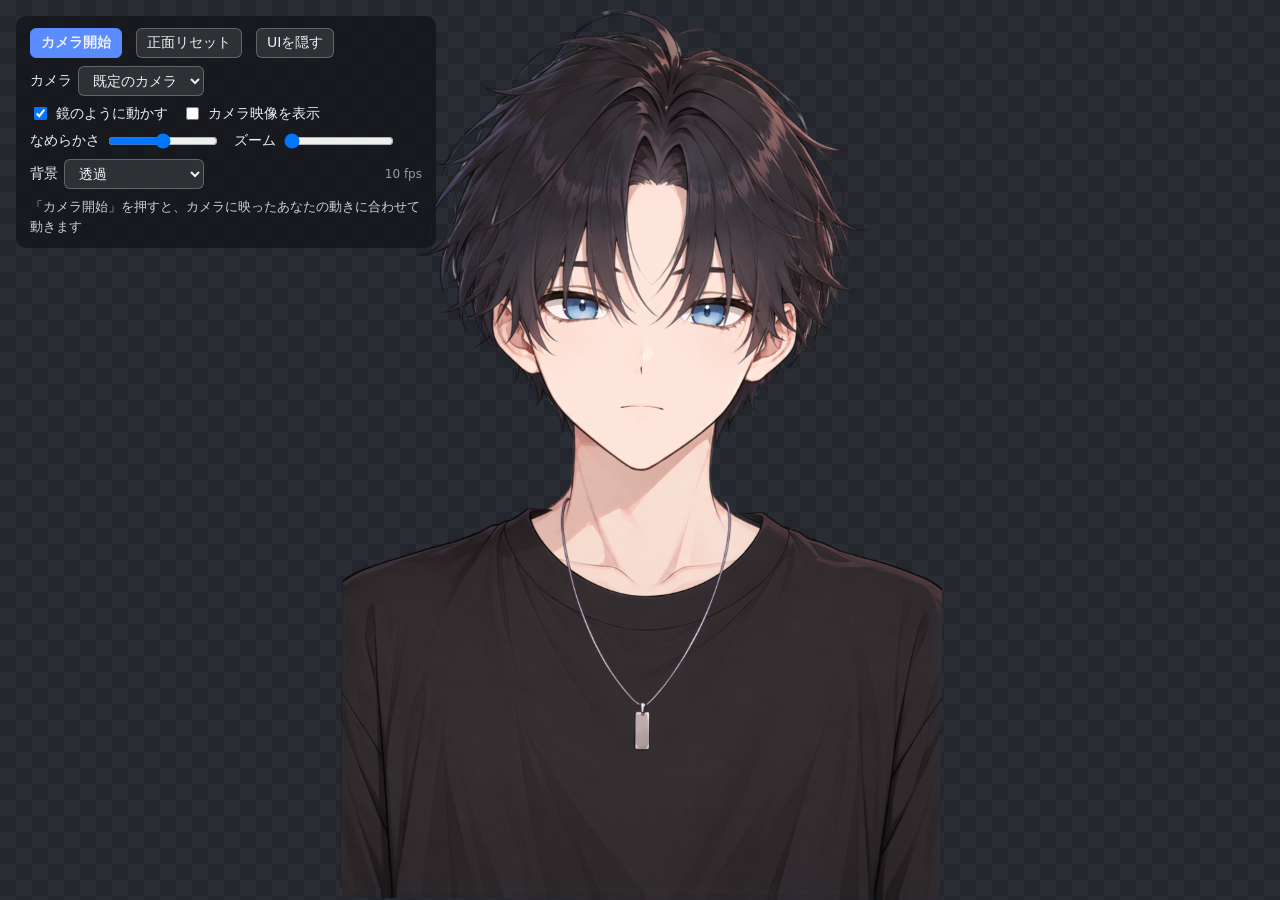
==== vtuber.html @ c6987482 "Add standalone single-file build (vtuber.html) that opens without a server Co-Authored-By: Claude Op" ====
<!doctype html>
<html lang="ja">
<head>
  <meta charset="utf-8">
  <meta name="viewport" content="width=device-width, initial-scale=1">
  <title>PSD Face Tracker</title>
  <style>
:root {
  --panel-bg: rgba(20, 22, 28, 0.82);
  --panel-fg: #eef0f4;
  --accent: #5b8cff;
  --checker-a: #2a2d34;
  --checker-b: #23262c;
}

* { box-sizing: border-box; }

html, body {
  margin: 0;
  height: 100%;
  overflow: hidden;
  font-family: system-ui, -apple-system, "Hiragino Sans", "Noto Sans JP", sans-serif;
  color: var(--panel-fg);
}

body {
  background-color: var(--checker-a);
  background-image:
    linear-gradient(45deg, var(--checker-b) 25%, transparent 25%, transparent 75%, var(--checker-b) 75%),
    linear-gradient(45deg, var(--checker-b) 25%, transparent 25%, transparent 75%, var(--checker-b) 75%);
  background-size: 32px 32px;
  background-position: 0 0, 16px 16px;
}
body[data-bg="green"] { background: #00ff00; }
body[data-bg="blue"] { background: #0000ff; }
body[data-bg="white"] { background: #ffffff; }

#stage {
  position: fixed;
  inset: 0;
  width: 100%;
  height: 100%;
  display: block;
  touch-action: none;
}

#video {
  position: fixed;
  right: 16px;
  bottom: 16px;
  width: min(240px, 35vw);
  border-radius: 8px;
  border: 2px solid rgba(255, 255, 255, 0.6);
  background: #000;
}
#video.mirror { transform: scaleX(-1); }

#panel {
  position: fixed;
  top: 16px;
  left: 16px;
  max-width: min(420px, calc(100vw - 32px));
  padding: 12px 14px;
  border-radius: 10px;
  background: var(--panel-bg);
  font-size: 14px;
  display: flex;
  flex-direction: column;
  gap: 8px;
}
.row { display: flex; flex-wrap: wrap; gap: 8px 14px; align-items: center; }
label { display: inline-flex; gap: 6px; align-items: center; }
input[type="range"] { width: 110px; }

button, select {
  font: inherit;
  color: inherit;
  background: rgba(255, 255, 255, 0.1);
  border: 1px solid rgba(255, 255, 255, 0.25);
  border-radius: 6px;
  padding: 5px 10px;
  cursor: pointer;
}
select option { color: #000; }
button.primary { background: var(--accent); border-color: var(--accent); font-weight: 600; }
button:disabled { opacity: 0.5; cursor: wait; }

#status { margin: 0; font-size: 13px; opacity: 0.85; line-height: 1.5; }
#status.error { color: #ff8a8a; opacity: 1; }
#fps { margin-left: auto; font-size: 12px; opacity: 0.6; font-variant-numeric: tabular-nums; }

body.ui-hidden #panel, body.ui-hidden #video { display: none; }
</style>
</head>
<body data-bg="transparent">
  <canvas id="stage"></canvas>

  <video id="video" class="mirror" playsinline muted hidden></video>

  <div id="panel">
    <div class="row">
      <button id="start" class="primary">カメラ開始</button>
      <button id="calibrate" title="正面を向いた状態を基準にします (C)">正面リセット</button>
      <button id="hide-ui" title="H キーでも切り替え">UIを隠す</button>
    </div>
    <div class="row">
      <label>カメラ <select id="camera"><option value="">既定のカメラ</option></select></label>
    </div>
    <div class="row">
      <label><input type="checkbox" id="mirror" checked> 鏡のように動かす</label>
      <label><input type="checkbox" id="preview"> カメラ映像を表示</label>
    </div>
    <div class="row">
      <label>なめらかさ <input type="range" id="smooth" min="0" max="1" step="0.05" value="0.5"></label>
      <label>ズーム <input type="range" id="zoom" min="1" max="2.5" step="0.05" value="1"></label>
    </div>
    <div class="row">
      <label>背景
        <select id="bg">
          <option value="transparent">透過</option>
          <option value="green">グリーンバック</option>
          <option value="blue">ブルーバック</option>
          <option value="white">白</option>
        </select>
      </label>
      <span id="fps"></span>
    </div>
    <p id="status"></p>
  </div>

  <script>window.__EMBEDDED_MODEL={"model":{"width":1280,"height":1280,"layers":[{"name":"back hair","file":"back_hair.png","x":301,"y":14,"w":656,"h":626,"opacity":1.0},{"name":"neck","file":"neck.png","x":472,"y":490,"w":343,"h":452,"opacity":1.0},{"name":"topwear","file":"topwear.png","x":213,"y":721,"w":854,"h":559,"opacity":1.0},{"name":"neckwear","file":"neckwear.png","x":523,"y":706,"w":243,"h":362,"opacity":1.0},{"name":"ears","file":"ears.png","x":418,"y":419,"w":438,"h":122,"opacity":1.0},{"name":"face","file":"face.png","x":441,"y":148,"w":394,"h":521,"opacity":1.0},{"name":"nose","file":"nose.png","x":612,"y":465,"w":44,"h":67,"opacity":1.0},{"name":"mouth","file":"mouth.png","x":609,"y":571,"w":64,"h":12,"opacity":1.0},{"name":"eyewhite","file":"eyewhite.png","x":489,"y":419,"w":296,"h":40,"opacity":1.0},{"name":"irides","file":"irides.png","x":520,"y":417,"w":236,"h":42,"opacity":1.0},{"name":"eyelash","file":"eyelash.png","x":469,"y":406,"w":337,"h":58,"opacity":1.0},{"name":"eyebrow","file":"eyebrow.png","x":466,"y":371,"w":344,"h":20,"opacity":1.0},{"name":"front hair","file":"front_hair.png","x":375,"y":106,"w":526,"h":403,"opacity":1.0}],"faceBox":[441,148,835,669],"eyes":{"L":{"white":[490,420,587,458],"lash":[470,406,592,463]},"R":{"white":[688,419,785,457],"lash":[685,406,805,462]}},"brows":{"L":[467,372,606,391],"R":[673,372,808,388]},"mouth":[609,571,673,583]},"images":{"back_hair.png":"[data-uri]","neck.png":"[data-uri]","topwear.png":"[data-uri]","neckwear.png":"[data-uri]","ears.png":"[data-uri]","face.png":"[data-uri]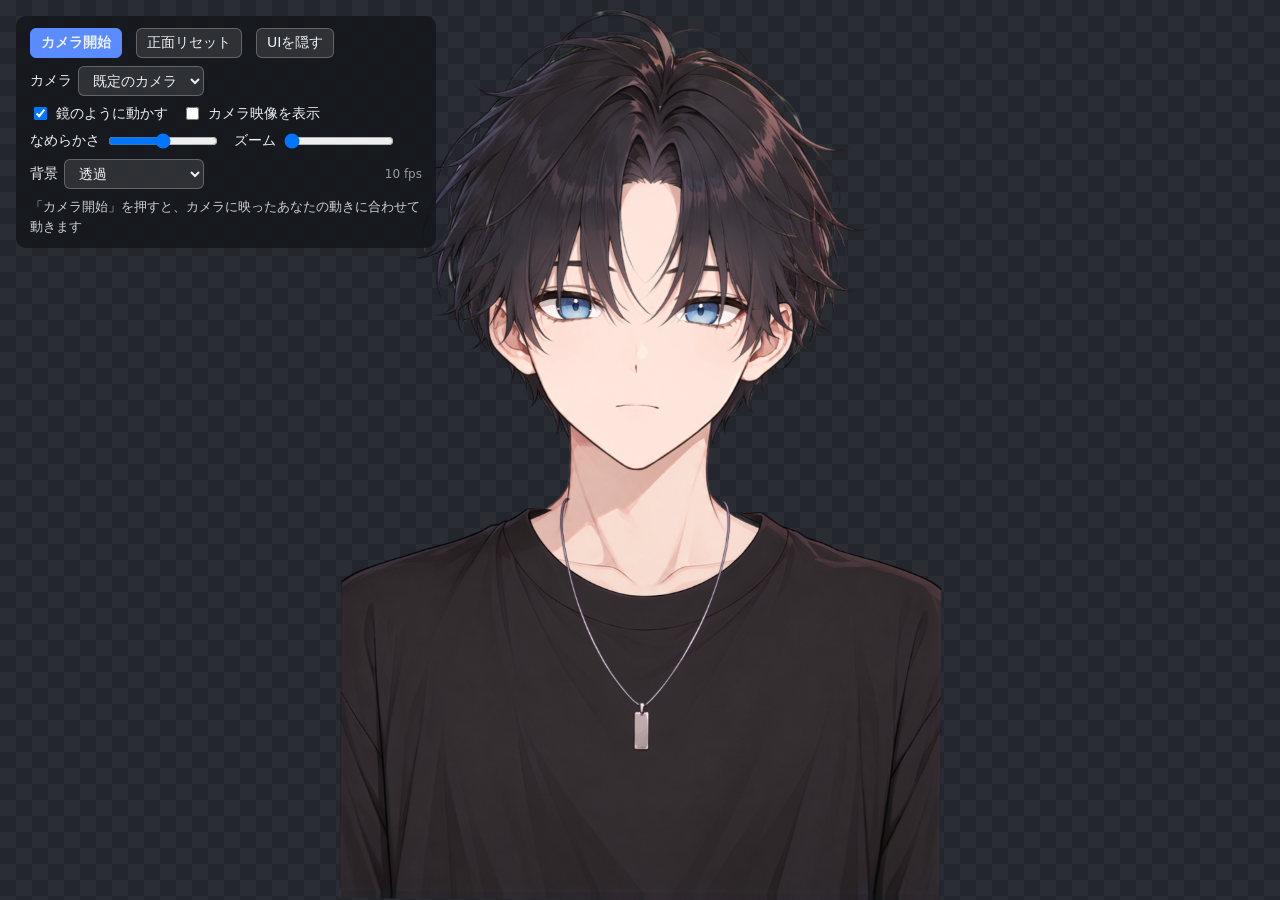
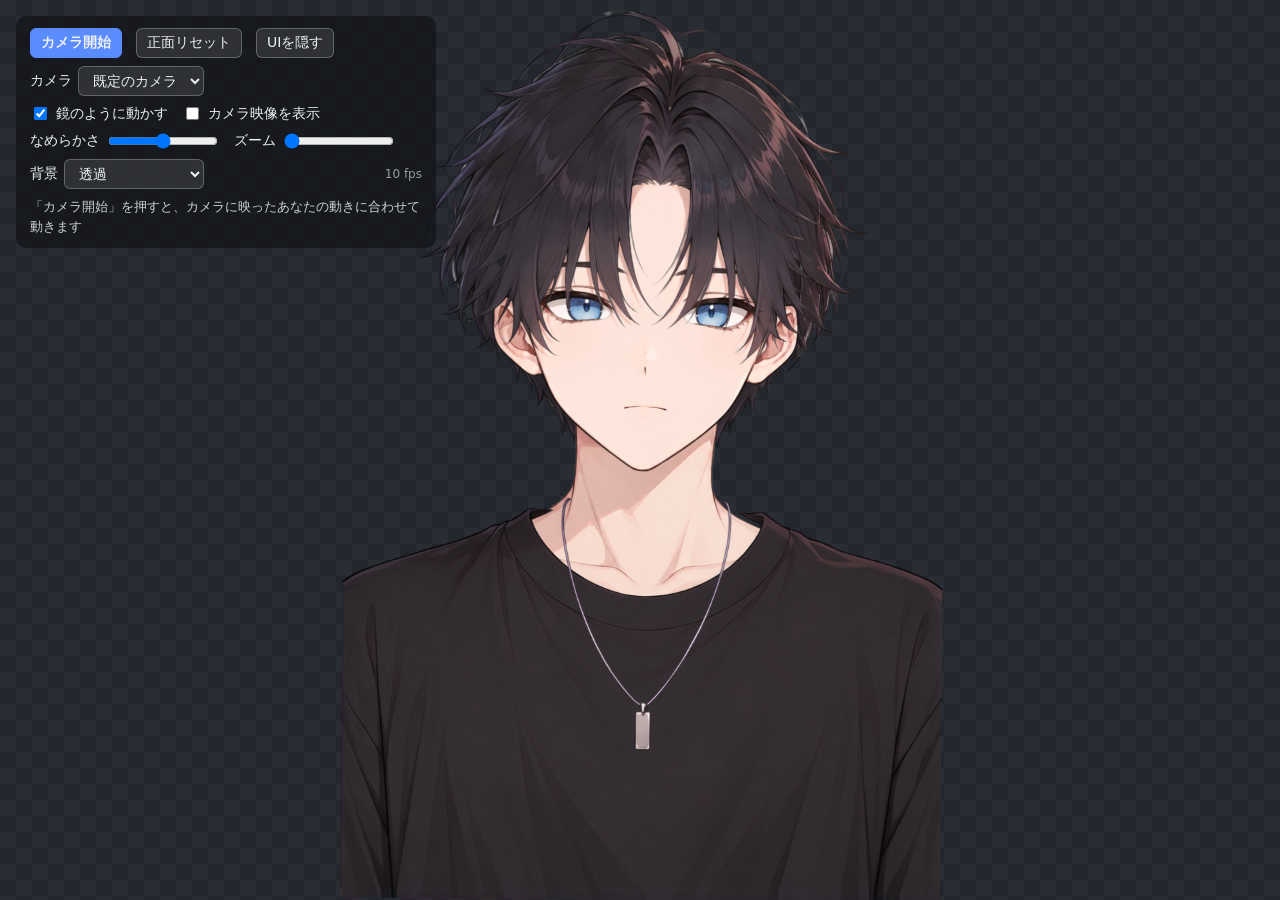
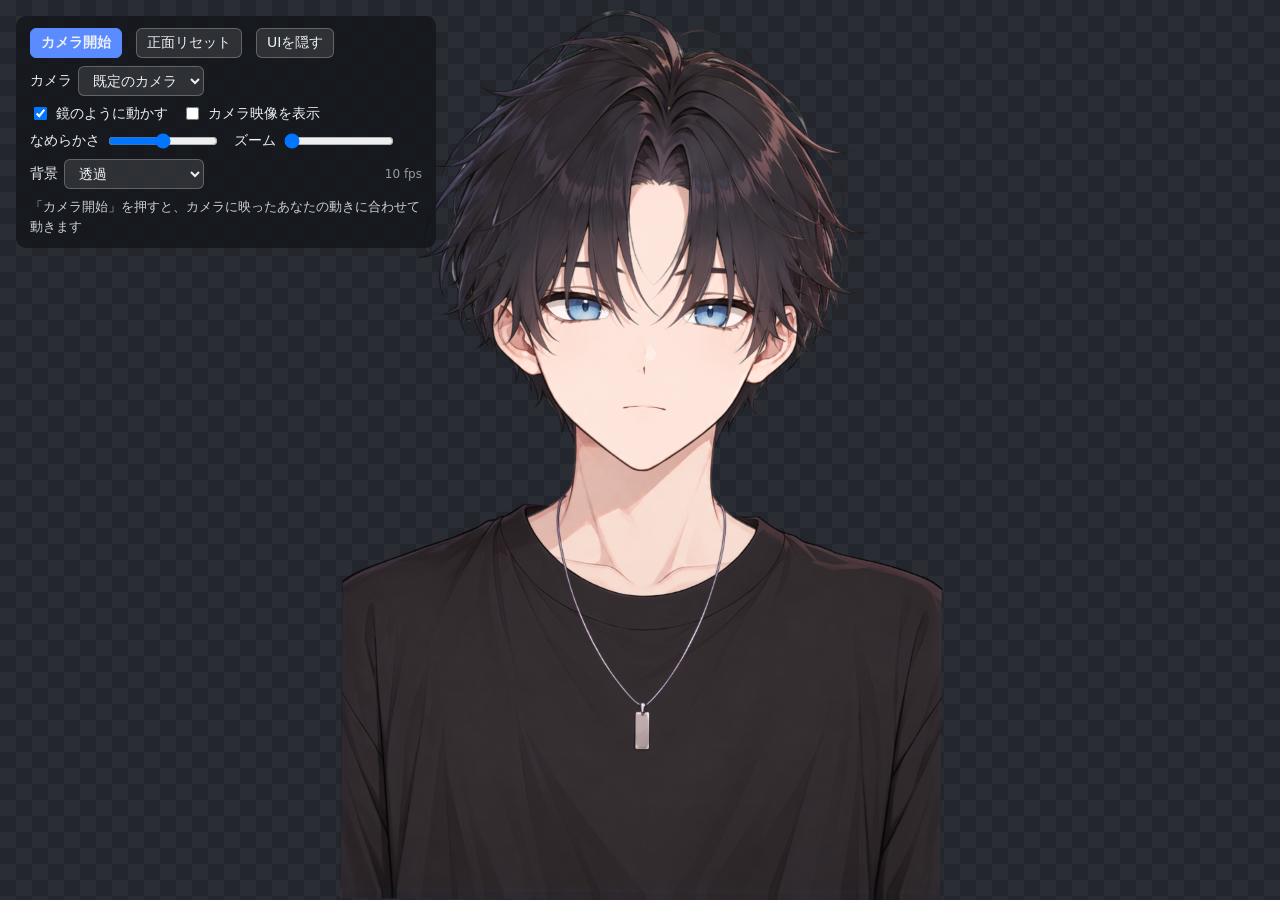
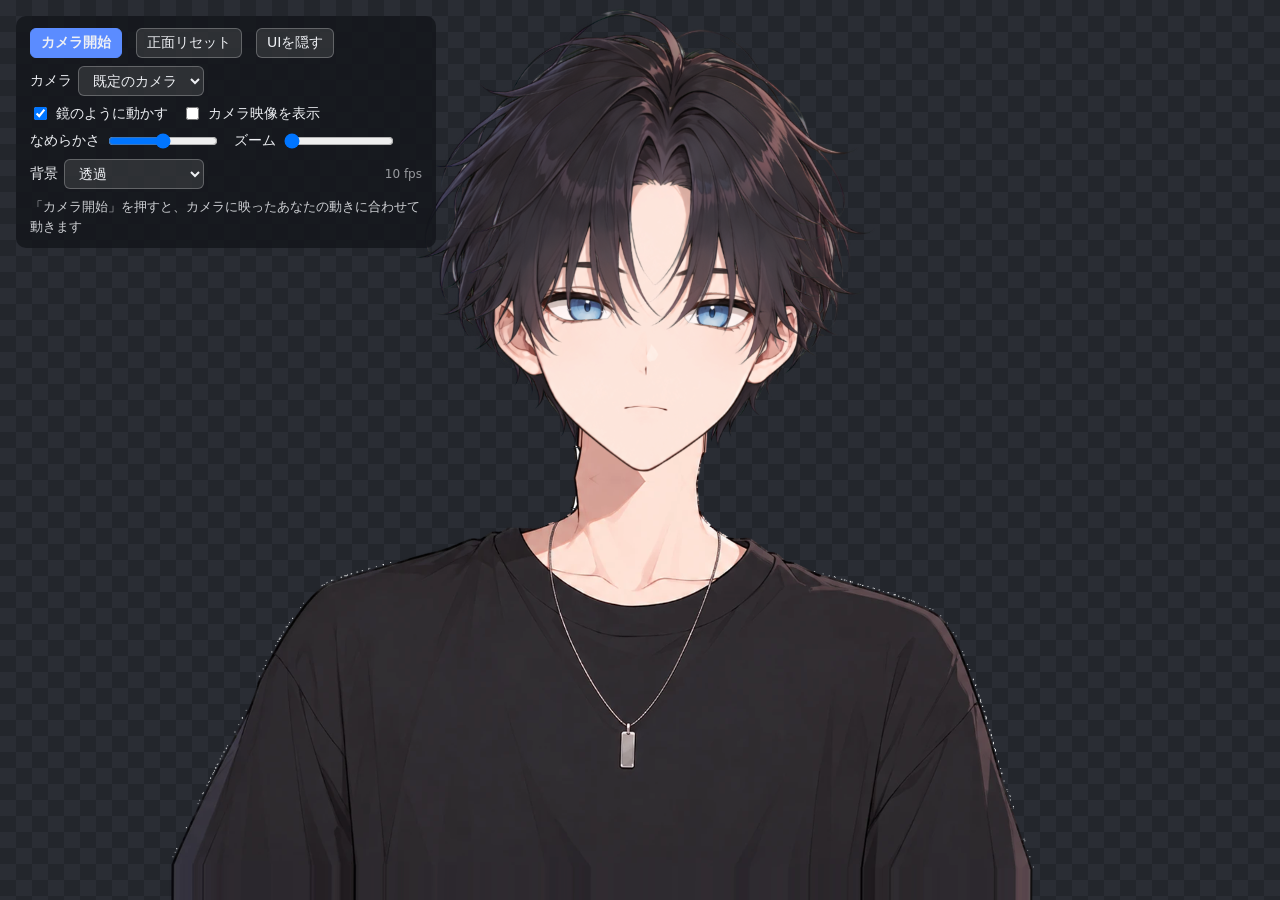
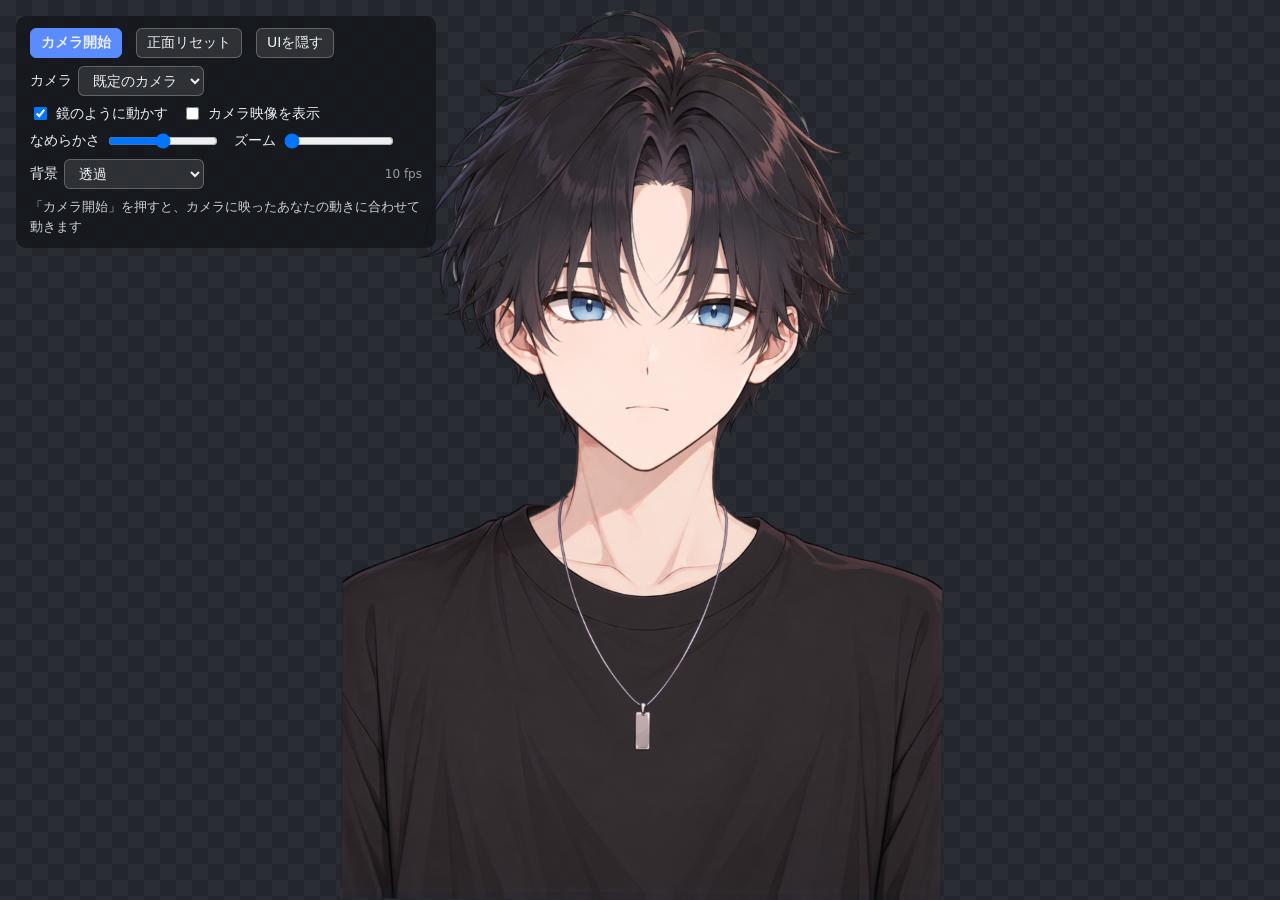
